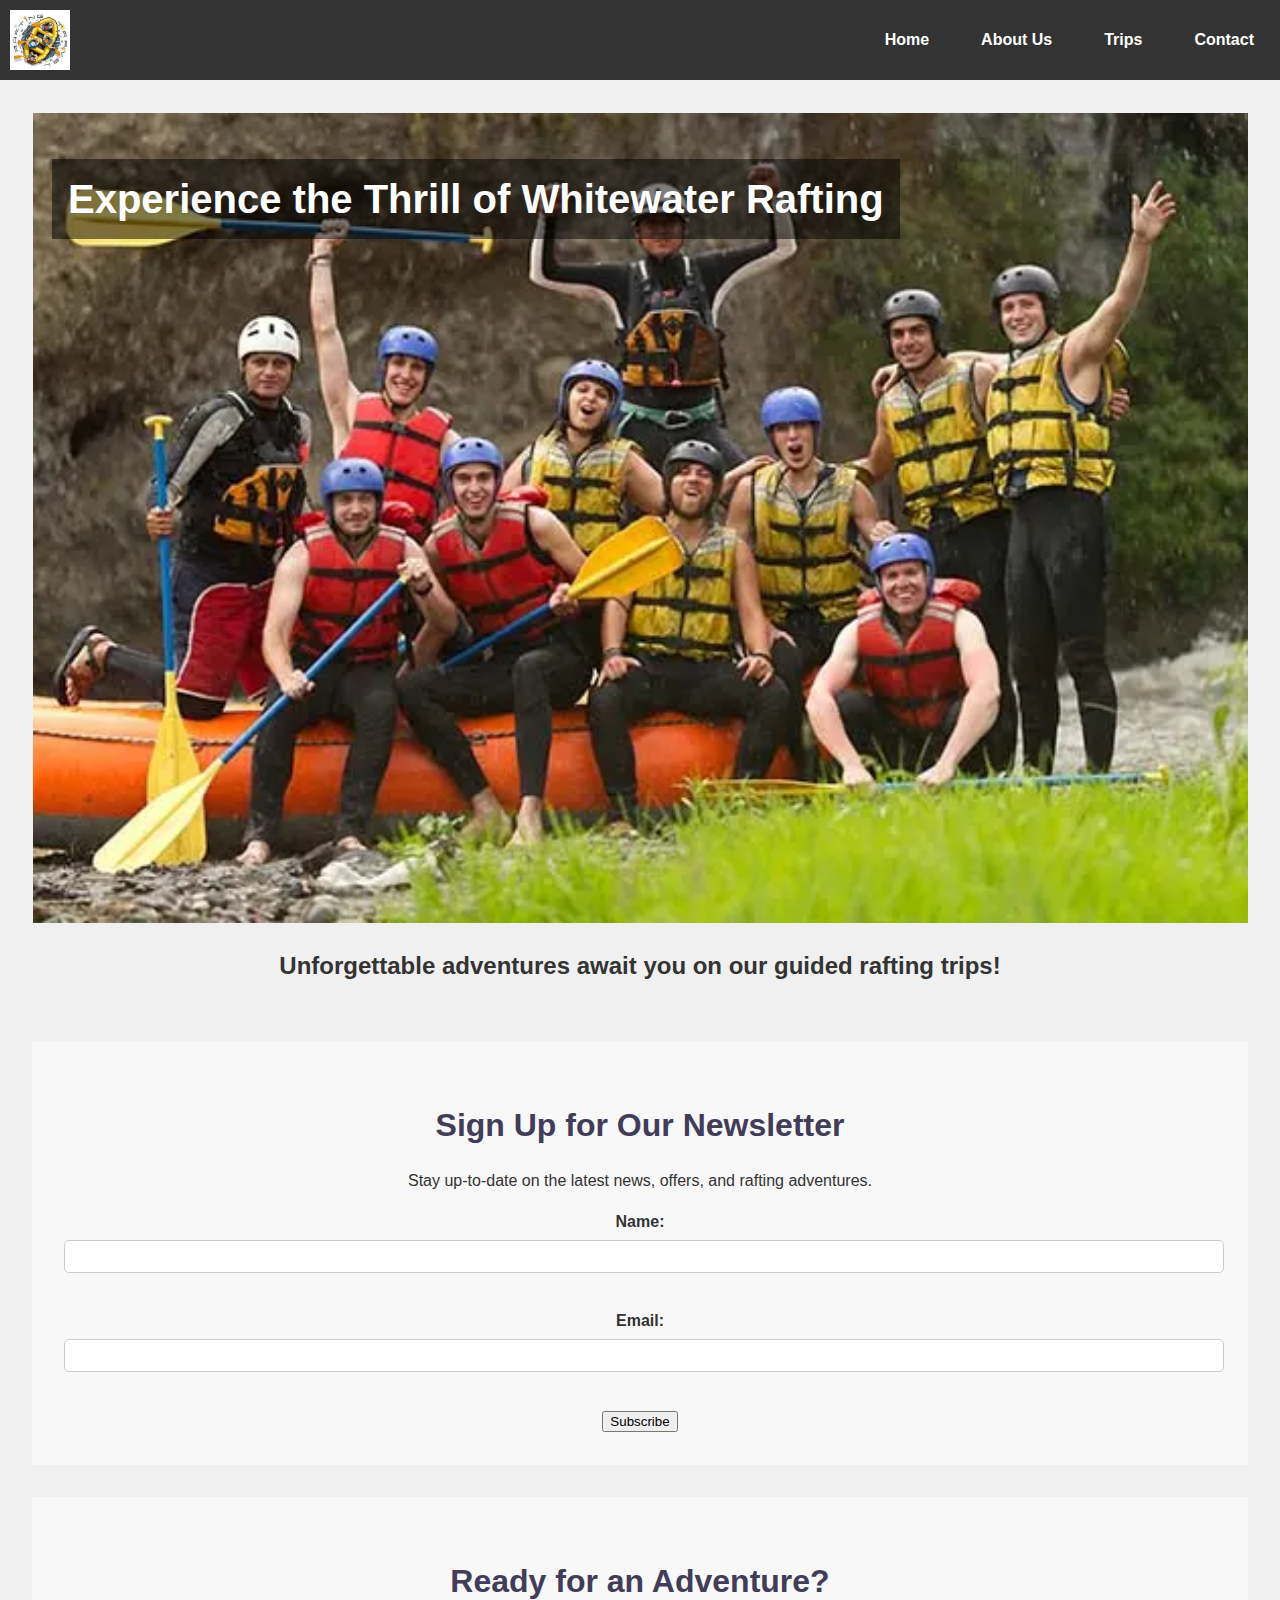
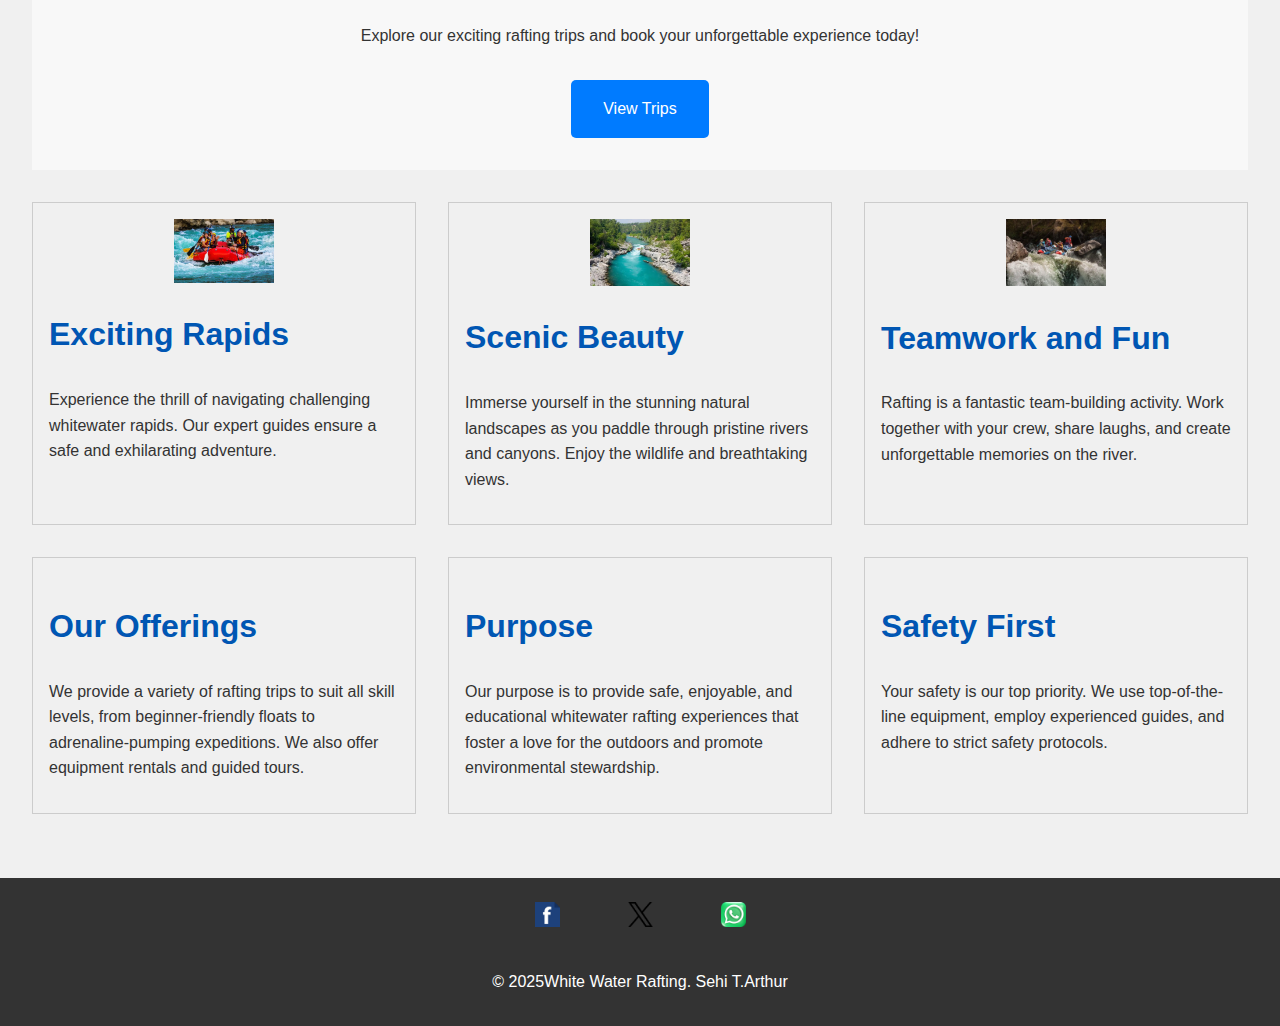
==== wwr/index.html @ 5d39a697 "Home page" ====
<!DOCTYPE html>
<html lang="en">
<head>
    <meta charset="UTF-8">
    <meta name="viewport" content="width=device-width, initial-scale=1.0">
    <title>Rafting Travels Company Home Page</title>
    <link rel="stylesheet" href="styles/rafting.css">
</head>
<body>
    <header>
        <img src="images/logo.webp" alt="Whitewater Rafting Logo">
        <nav>
                <a href="index.html">Home</a>
                <a href="about.html">About Us</a>
                <a href="trips.html">Trips</a>
                <a href="contact.html">Contact</a>
        </nav>
    </header>

    <main>
        <section class="hero">
            <img src="images/rafting7.webp" alt= "Rafting">  

                <h1>Experience the Thrill of Whitewater Rafting</h1>
                <p>Unforgettable adventures await you on our guided rafting trips!</p>
            </div>
        </section>

        <section class="newsletter">
            <h2>Sign Up for Our Newsletter</h2>
            <p>Stay up-to-date on the latest news, offers, and rafting adventures.</p>
            <form action="#" method="post">  <label for="name">Name:</label>
                <input type="text" id="name" name="name" required><br><br>

                <label for="email">Email:</label>
                <input type="email" id="email" name="email" required><br><br>

                <button type="submit">Subscribe</button>
            </form>
        </section>

        <section class="call-to-action">
            <h2>Ready for an Adventure?</h2>
    
            <p>Explore our exciting rafting trips and 
                book your unforgettable experience today!</p>
            
            <a href="trips.html" class="cta-button">View Trips</a>
        </section>

        <section class="grid-container">
            <div class="grid-item">
                <img src="images/rafting2.webp" alt="rafting image 2" class="img-small"><h2>Exciting Rapids</h2>
                <p>Experience the thrill of navigating 
                    challenging whitewater rapids. 
                    Our expert guides ensure a safe
                    and exhilarating adventure.</p>
            </div>
            <div class="grid-item">
                <img src="images/rafting5.webp" alt="rafting image 5" class="img-small"><h2>Scenic Beauty</h2>
                <p>Immerse yourself in the stunning natural landscapes 
                    as you paddle through pristine rivers and canyons. 
                    Enjoy the wildlife and breathtaking views.</p>
            </div>
            <div class="grid-item">
                <img src="images/rafting95.webp" alt="Rafting" class="img-small"><h2>Teamwork and Fun</h2>
                <p>Rafting is a fantastic team-building activity. 
                    Work together with your crew, share laughs, 
                    and create unforgettable memories on the river.</p>
            </div>
            <div class="grid-item">
                <h2>Our Offerings</h2>
                <p>We provide a variety of rafting trips to suit all skill levels, 
                    from beginner-friendly floats to adrenaline-pumping expeditions.  
                    We also offer equipment rentals and guided tours.</p>
            </div>
            <div class="grid-item">
                <h2>Purpose</h2>
                <p>Our purpose is to provide safe, enjoyable,
                    and educational whitewater rafting experiences that foster
                    a love for the outdoors and promote environmental stewardship.</p>
            </div>
             <div class="grid-item">
                <h2>Safety First</h2>
                <p>Your safety is our top priority.  We use top-of-the-line equipment, 
                    employ experienced guides,
                    and adhere to strict safety protocols.</p>
            </div>
        </section>

    </main>

    <footer>
        <nav Class="Sociallinks">
            <a href="https://facebook.com">
                <img src="images/facebook.webp" alt="Facebook"></a>

            <a href="https://twitter.com">
                <img src="images/x.webp" alt="X"></a>

            <a href="https://web.whatsapp.com/">
                <img src="images/whatsapp.webp" alt="whatsapp"></a>

        </nav>
        <p>&copy; 2025White Water Rafting. Sehi T.Arthur</p>
    </footer>
</body>
</html>
</body>
</html>
---- wwr/styles/rafting.css ----
:root {
    --primary-color: #CBFF8C; /* Mindaro */
    --secondary-color: #E3E36A; /* Straw */
    --accent1-color: #FEF9FF; /* White Ghost */
    --accent2-color: #413C58; /* English Violet */
    --background-color: #f8f9fa; /* Light gray */
    --text-color: #333; /* Dark gray/black */
}

.rock-salt-regular {
    font-family: "Rock Salt", serif;
    font-weight: 400;
    font-style: normal;
}
body {
    font-family: 'Roboto Condensed', sans-serif;
    margin: 0;
    padding: 0;
    background-color: var(--background-color);
    color: var(--text-color);
    min-height: 100vh;
    width: 100vw;
    overflow-x: auto;
    display: flex;
    flex-direction: column;
}

header {
    display: grid;
    grid-template-columns: 200px auto;
    align-items: center;
    background-color: var(--accent2-color);
    color: white;
    
}

header img {
    max-height: 100px; 
}

nav {
    display: flex;
    justify-content: space-around;
}

nav a {
    padding: 1em;
    color: white;
    text-decoration: none;
    
}

nav a:hover {
    background-color: var(--secondary-color);
    color: var(--accent2-color);
}

main {
    padding: 2rem;
    flex: 1;
}

.history {
    display: grid;
    grid-template-columns: 2fr 1fr 2fr;
    gap: 2rem;
    margin: 50px 0;
}

.history img {
    width: 100%;
    height: auto;
    border-radius: 5px;
}
.history h2,
.adventures h2 {
    grid-column: 1 / -1;
    justify-self: center;
    padding: 1rem 0;
}

figure:nth-of-type(odd) {
    background-color: var(--accent2-color);
    color: white;
    align-self: center;
}

figure:nth-of-type(even) {
    background-color: var(--accent2-color);
    color: white;
    align-self: center;
}

figcaption {
    text-align: center;
    padding: 1em 0;
}
.adventures {
    margin: 50px 0;
    display: grid;
    grid-template-columns: repeat(5, 1fr);
    gap: 0;
    justify-items: center;
}
.adventures img {
    width: 100%;
    height: auto;
    border-radius: 5px;
}
h1, h2 {
    font-family: 'Oswald', sans-serif;
    color: var(--accent2-color);
}

h1 {
    font-size: 2.5rem;
}

h2 {
    font-size: 2rem;
}

p {
    line-height: 1.6;
}

.hero {
    position: relative;
    overflow: hidden; 
    margin-bottom: 2rem;
}

.hero img {
    display: block;
    width: 100%;
    height: auto;
}

.hero h1 {
    position: absolute;
    top: 20px;
    left: 20px;
    color: white;
    background-color: rgba(0, 0, 0, 0.5);
    padding: 0.5rem 1rem;
}

.hero article {
    position: absolute;
    bottom: 20px;
    left: 20px;
    background-color: rgba(255, 255, 255, 0.8); 
    padding: 1rem;
    width: 50%; 
}

.hero article img {
    float: right;
    margin: 0 0 1rem 1rem;
    max-width: 150px;
}

.hero article p {
    margin: 0;
}

.article-image,
.history-image,
.adventure-image {
    width: 100px;
    height: auto;
}

section {
    margin-bottom: 2rem;
}

section img {
    width: auto;
    height: auto;
    margin: 0.05rem; /* Small margin between images */
    display: block; /* Ensures images stack vertically */
}

.img-small {
    width: 100px;
    height: auto;
}

footer {
    background-color: var(--accent2-color);
    color: white;
    padding: 1rem 0;
    text-align: center;
}

.Sociallinks {
    display: flex;
    gap: 1rem;
    justify-content: flex-end;
    margin-bottom: 1rem;
}

.Sociallinks a {
    margin: 0 0.5rem;
    display: inline-block;
}

.Sociallinks a img {
    width: 25px;
    height: auto;
}

.Sociallinks a {
    text-decoration: none; /* Remove underlines from social media links */
}

/* Css for Contact Us */
body {
    font-family: 'Roboto Condensed', sans-serif;
    margin: 0;
    padding: 0;
    line-height: 1.6;
    color: #333; 
    background-color: #f0f0f0; 
}

header {
    background-color: #333; /* Dark gray header */
    color: #fff; /* White text */
    padding: 1rem 0;
    display: flex;
    justify-content: space-between; /* Space logo and nav */
    align-items: center;
    padding: 10px;
}

header img { /* Logo */
    max-height: 60px; /* Adjust as needed */
}

nav {
    display: flex;
    gap: 20px; /* Space between nav links */
}

nav a {
    color: #fff;
    text-decoration: none;
    font-weight: bold;
    padding: 8px 16px; /* Add some padding to the links */
    border-radius: 5px; /* Round the corners */
    transition: background-color 0.3s ease; /* Add a smooth transition */
}

nav a:hover {
    background-color: #555; /* Darker gray on hover */
}

main.contactus {
    display: grid;
    grid-template-columns: 1fr 1fr; /* Two equal columns */
    gap: 20px;
    padding: 20px;
    max-width: 960px; /* Set a maximum width for the main content */
    margin: 20px auto; /* Center the content */
    background-color: white; /* White background for the main content */
    box-shadow: 0 0 10px rgba(0, 0, 0, 0.1); /* Add a subtle shadow */
}

h1 {
    grid-column: 1 / 3; /* Span both columns */
    text-align: center;
    margin-bottom: 20px;
}

.contactform, .adress {
    padding: 20px;
    border: 1px solid #ddd; /* Light gray border */
    border-radius: 5px;
}

label {
    display: block;
    margin-bottom: 5px;
    font-weight: bold;
}

input[type="text"],
input[type="email"],
textarea {
    width: calc(100% - 10px); /* Full width with padding adjustment */
    padding: 8px;
    margin-bottom: 10px;
    border: 1px solid #ccc;
    border-radius: 5px;
}

.radio-inputs {
    margin-bottom: 15px; /* Add some space below the radio buttons */
}

.radio-inputs label {
    display: inline-block;
    margin-right: 15px; 
    font-weight: normal; 
}

.signup {
    margin-bottom: 15px;
}

.submit-button {
    background-color: #333;
    color: #fff;
    padding: 10px 20px;
    border: none;
    border-radius: 5px;
    cursor: pointer;
    transition: background-color 0.3s ease;
}

.submit-button:hover {
    background-color: #555;
}

.adress h2 {
    margin-bottom: 10px;
}

.adress address {
    margin-bottom: 10px;
    font-style: normal;
}

.adress a {
    color: #333;
    text-decoration: none;
}

.gmap {
    width: 100%; /* Make the map responsive */
    height: 300px; /* Set a fixed height for the map */
    border: none;
}

hr.hrule {
    margin: 30px 0;
    border: 0;
    border-top: 1px solid #ccc;
}

.employees {
    grid-column: 1 / 3; /* Span both columns */
    display: flex; /* Arrange employees horizontally */
    justify-content: space-around; /* Space them evenly */
    gap: 20px;
}

.employees figure {
    text-align: center;
}

.employees img {
    max-width: 150px;
    border-radius: 50%; /* Make images circular */
    margin-bottom: 10px;
}

footer {
    background-color: #333;
    color: #fff;
    padding: 1rem 0;
    text-align: center;
    display: flex;
    flex-direction: column; 
    align-items: center; 
}

.Sociallinks {
    display: flex;
    justify-content:flex-end; /* Center the social media icons */
    gap: 20px;
    margin-bottom: 10px;
}

.Sociallinks img {
    width: 30px; /* Adjust icon size as needed */
    height: 30px;
}

.copyright {
    font-size: 0.8rem;
    align-self:center;
}

/*  Home page css */

.newsletter, .call-to-action {
    padding: 2rem;
    text-align: center;
    background-color: #f8f8f8; /* Light gray background */
}

.newsletter h2, .call-to-action h2 {
    margin-bottom: 1rem;
}

.call-to-action img {
    max-width: 100%;
    height: auto;
    border-radius: 50px;
}

.cta-button {
    display: inline-block;
    padding: 1rem 2rem;
    background-color: #007bff; /* Blue button */
    color: white;
    text-decoration: none;
    border-radius: 5px;
    margin-top: 1rem;
}


.hero{
    font-family:'Franklin Gothic Medium', 'Arial Narrow', Arial, sans-serif;
    font-weight:bold;
    font-size:x-large;
    text-align: center; 
}

 /* Grid Layout Specific */
 .grid-container {
    display: grid;
    grid-template-columns: repeat(auto-fit, minmax(300px, 1fr)); /* Responsive columns */
    grid-gap: 2rem; /* Spacing between grid items */
}

.grid-item {
    border: 1px solid #ccc; /* Optional border */
    padding: 1rem;
}

.grid-item img {
    max-width: 100%; /* Make images responsive */
    height: auto;
    display: block; /* Prevent image from affecting layout */
    margin: 0 auto; /* Center image */
}

/* Example of more specific styling */
.grid-item h2 {
    color: #0056b3;
}
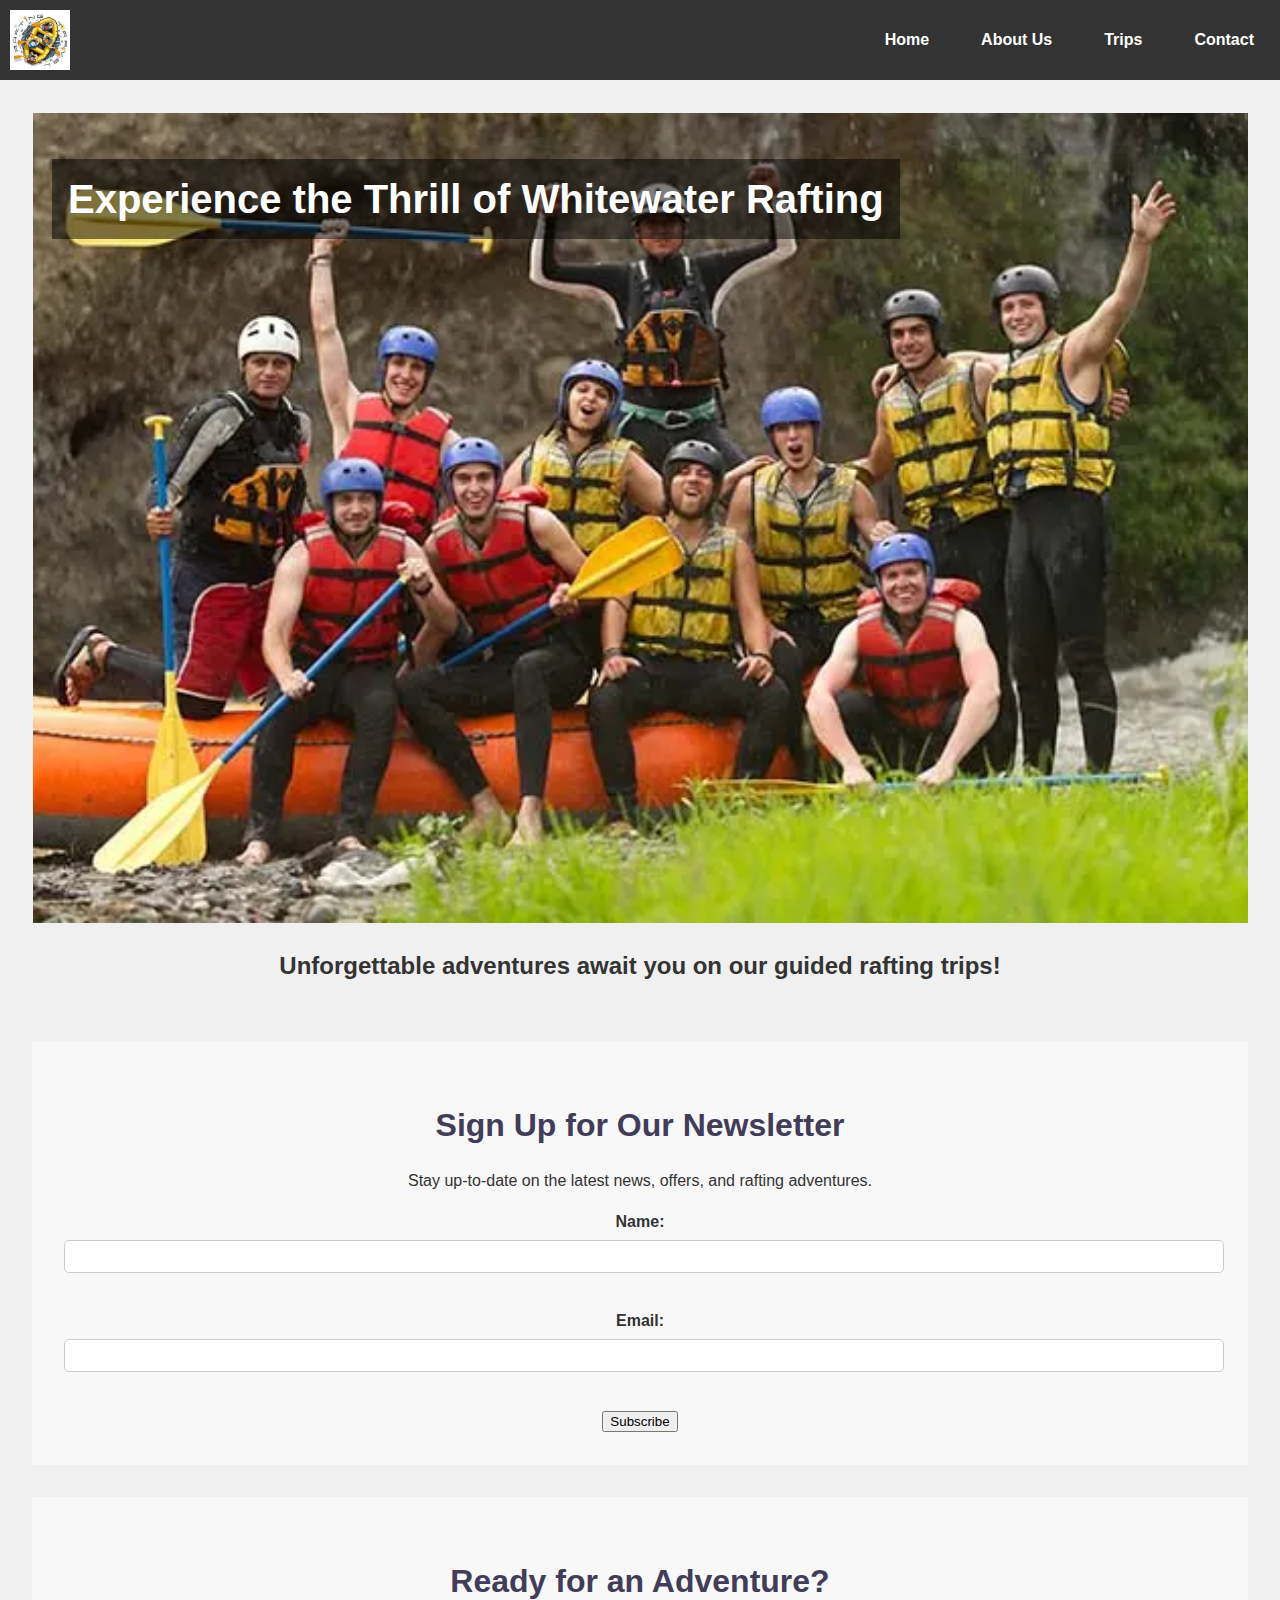
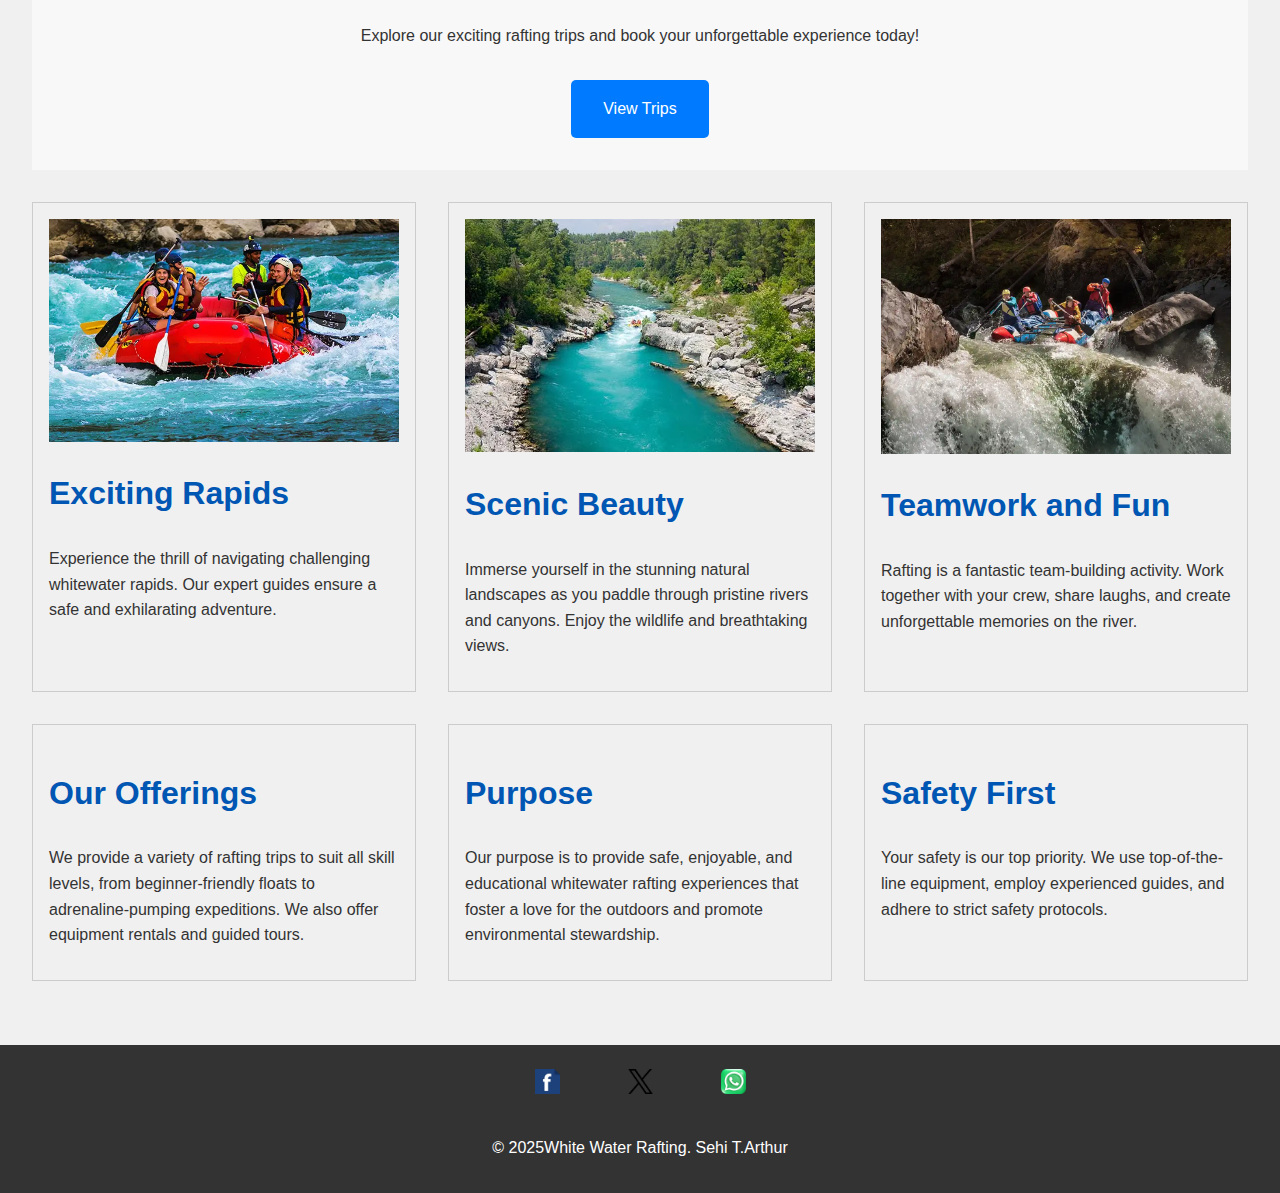
==== commit c0ae19a7: "Images" ====
--- a/wwr/index.html
+++ b/wwr/index.html
@@ -50,20 +50,20 @@
 
         <section class="grid-container">
             <div class="grid-item">
-                <img src="images/rafting2.webp" alt="rafting image 2" class="img-small"><h2>Exciting Rapids</h2>
+                <img src="images/rafting2.webp" alt="rafting image 2" class="img-social"><h2>Exciting Rapids</h2>
                 <p>Experience the thrill of navigating 
                     challenging whitewater rapids. 
                     Our expert guides ensure a safe
                     and exhilarating adventure.</p>
             </div>
             <div class="grid-item">
-                <img src="images/rafting5.webp" alt="rafting image 5" class="img-small"><h2>Scenic Beauty</h2>
+                <img src="images/rafting5.webp" alt="rafting image 5" class="img-social"><h2>Scenic Beauty</h2>
                 <p>Immerse yourself in the stunning natural landscapes 
                     as you paddle through pristine rivers and canyons. 
                     Enjoy the wildlife and breathtaking views.</p>
             </div>
             <div class="grid-item">
-                <img src="images/rafting95.webp" alt="Rafting" class="img-small"><h2>Teamwork and Fun</h2>
+                <img src="images/rafting95.webp" alt="Rafting" class="img-social"><h2>Teamwork and Fun</h2>
                 <p>Rafting is a fantastic team-building activity. 
                     Work together with your crew, share laughs, 
                     and create unforgettable memories on the river.</p>
